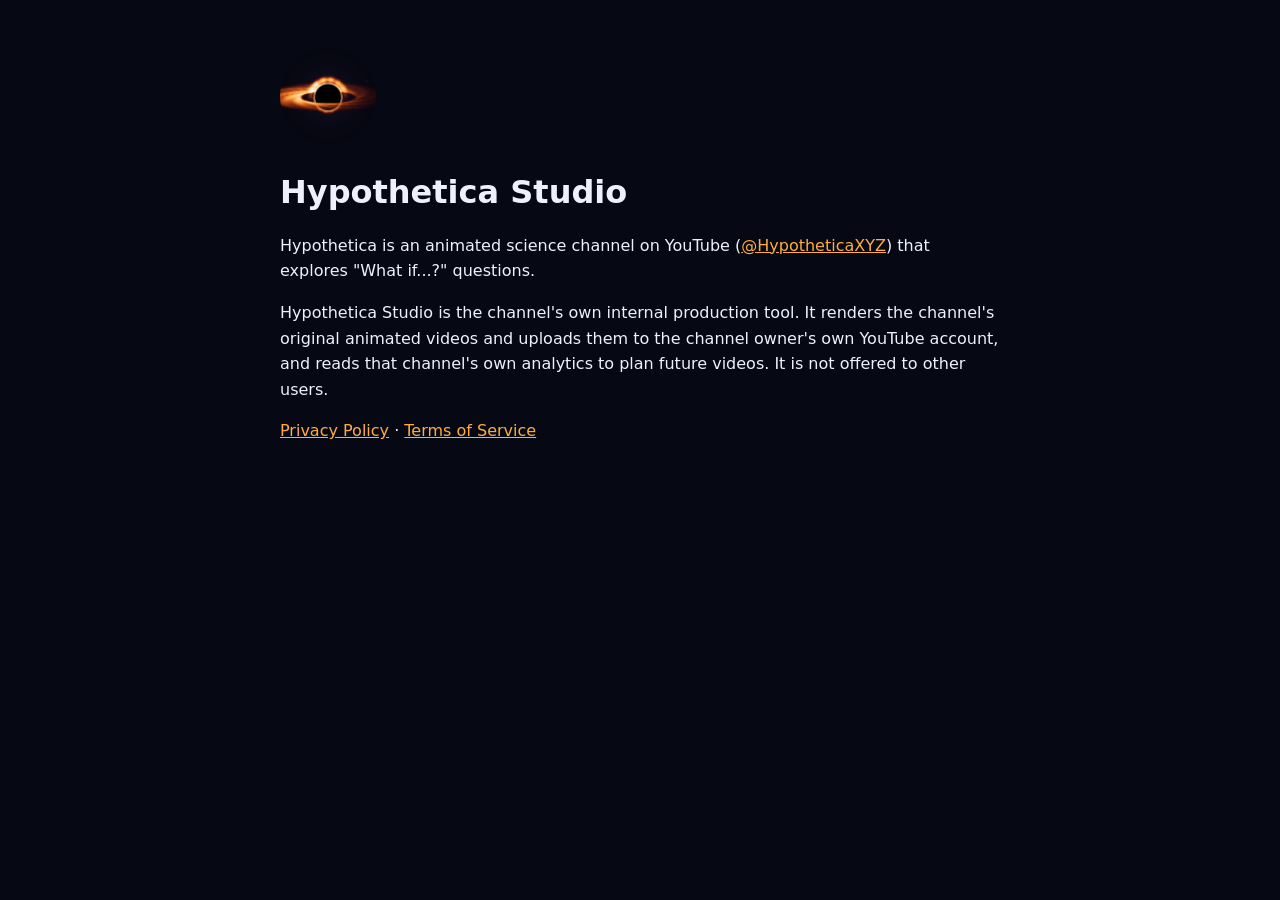
==== docs/index.html @ a73a7a30 "Public homepage, privacy policy and terms for the Google OAuth consent screen Co-Authored-By: Claude" ====
<!doctype html><html lang="en"><head><meta charset="utf-8"><meta name="viewport" content="width=device-width,initial-scale=1">
<title>Hypothetica Studio</title><link rel="stylesheet" href="style.css"></head><body><main>
<img class="logo" src="logo.png" alt="Hypothetica logo">
<h1>Hypothetica Studio</h1>
<p>Hypothetica is an animated science channel on YouTube (<a href="https://www.youtube.com/@HypotheticaXYZ">@HypotheticaXYZ</a>) that explores "What if...?" questions.</p>
<p>Hypothetica Studio is the channel's own internal production tool. It renders the channel's original animated videos and uploads them to the channel owner's own YouTube account, and reads that channel's own analytics to plan future videos. It is not offered to other users.</p>
<p><a href="privacy.html">Privacy Policy</a> · <a href="terms.html">Terms of Service</a></p>
</main></body></html>
---- docs/style.css ----
:root{--bg:#060914;--fg:#eef1fb;--muted:#9aa6c7;--accent:#ffad42}
body{margin:0;background:var(--bg);color:var(--fg);font:16px/1.6 system-ui,-apple-system,Segoe UI,Roboto,sans-serif}
main{max-width:720px;margin:0 auto;padding:48px 16px}
a{color:var(--accent)}h1{line-height:1.2}.muted{color:var(--muted)}
img.logo{width:96px;height:96px;border-radius:50%}
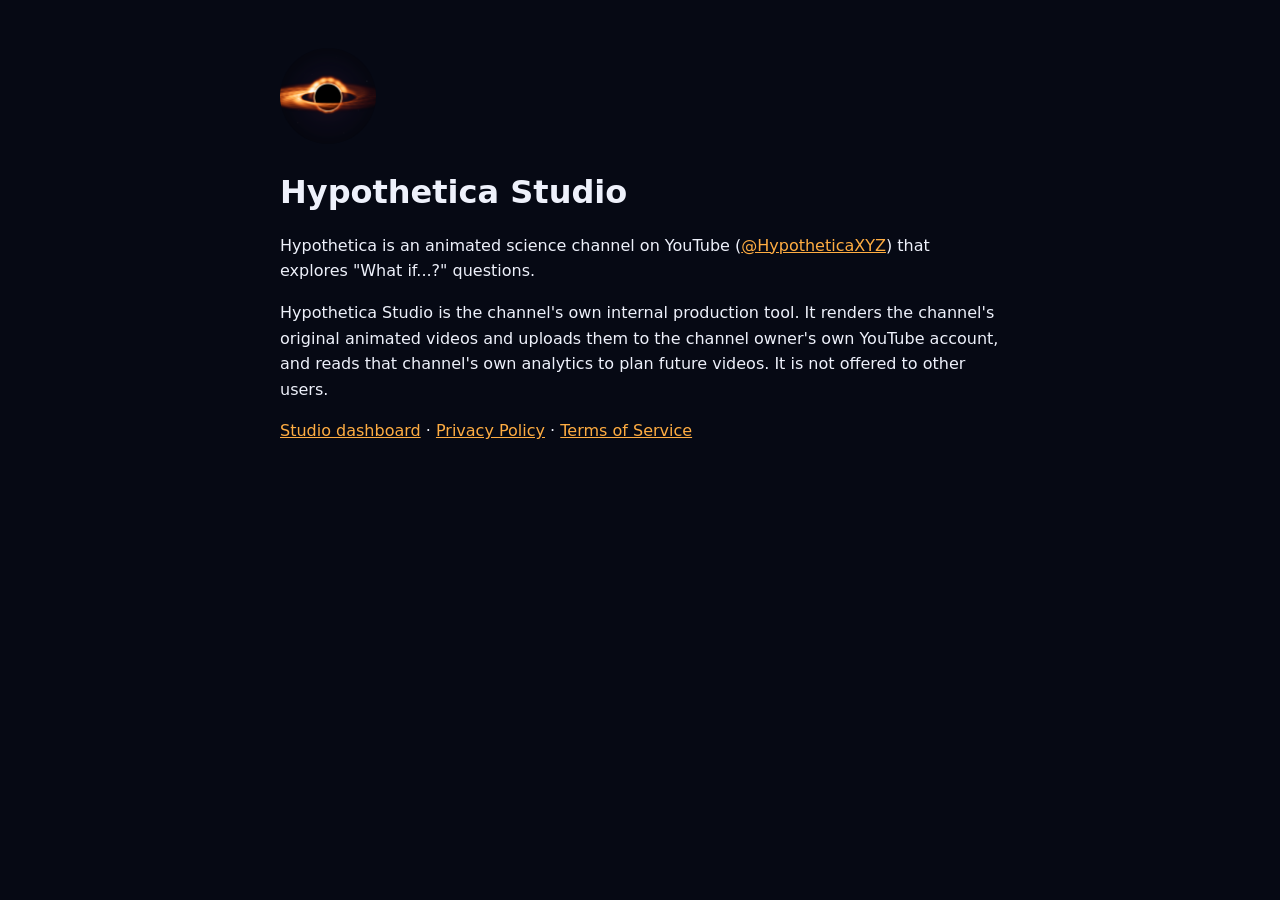
==== commit eb10f5d5: "Daily analytics + insights for the writer; GitHub Pages dashboard Co-Authored-By: Claude Opus 5.5 <n" ====
--- a/docs/index.html
+++ b/docs/index.html
@@ -4,5 +4,5 @@
 <h1>Hypothetica Studio</h1>
 <p>Hypothetica is an animated science channel on YouTube (<a href="https://www.youtube.com/@HypotheticaXYZ">@HypotheticaXYZ</a>) that explores "What if...?" questions.</p>
 <p>Hypothetica Studio is the channel's own internal production tool. It renders the channel's original animated videos and uploads them to the channel owner's own YouTube account, and reads that channel's own analytics to plan future videos. It is not offered to other users.</p>
-<p><a href="privacy.html">Privacy Policy</a> · <a href="terms.html">Terms of Service</a></p>
+<p><a href="dashboard.html">Studio dashboard</a> · <a href="privacy.html">Privacy Policy</a> · <a href="terms.html">Terms of Service</a></p>
 </main></body></html>
